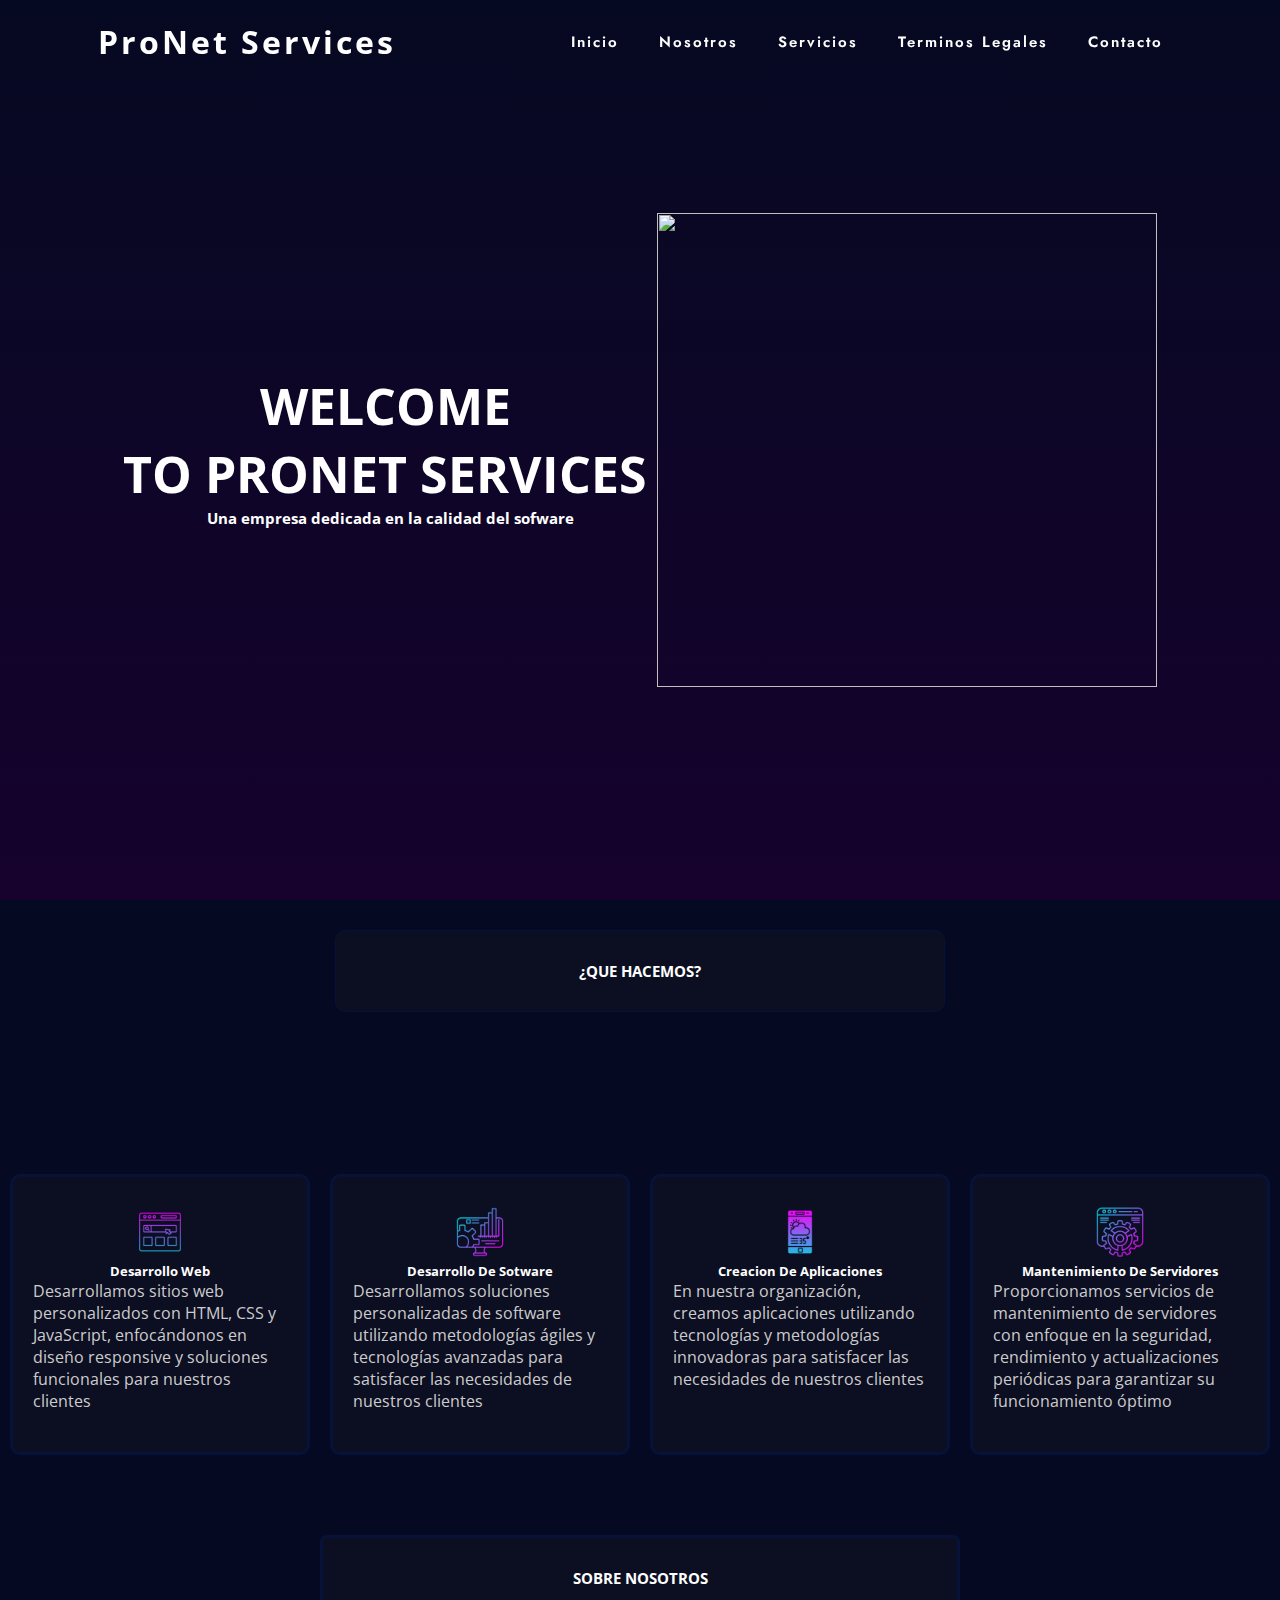
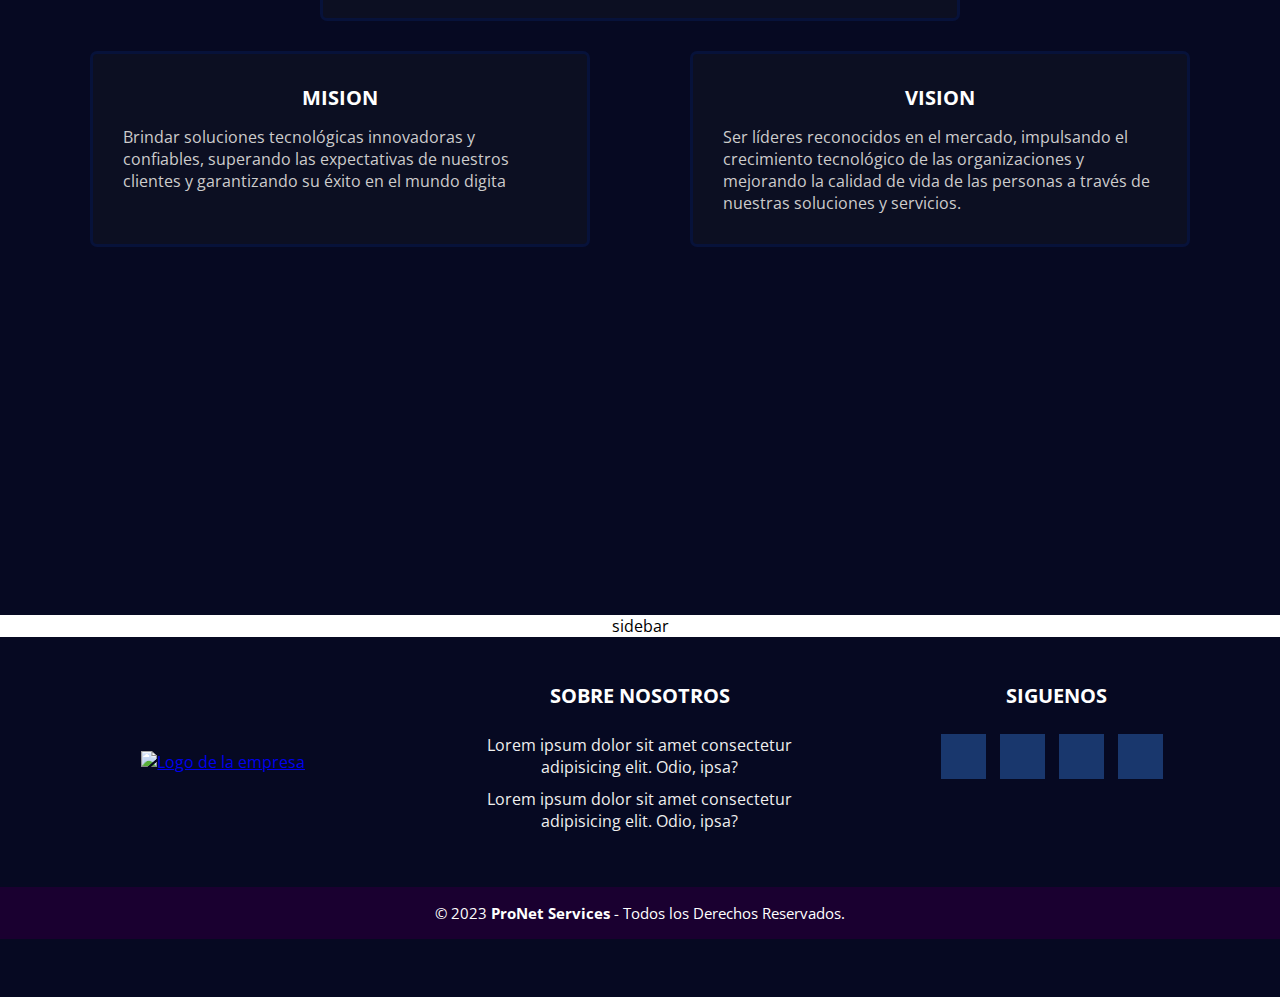
==== ProNet_Sotfware_Services/index.html @ a8c4e786 "ultimo cambio local" ====
<!DOCTYPE html>
<html lang="en">
  <head>
    <meta charset="UTF-8" />
    <meta http-equiv="X-UA-Compatible" content="IE=edge" />
    <meta name="viewport" content="width=device-width, initial-scale=1.0" />
    <title>ProNet Services</title>
    <link
      rel="stylesheet"
      href="https://cdnjs.cloudflare.com/ajax/libs/font-awesome/5.15.3/css/all.min.css"
      integrity="sha512-xpN9EXCEvNka0CQsBj8kV4ATmTujVa/8jhrhGm+kzLkaeNp1eXdJFvtG4E+bvL+9XaAzAPq4K+drCKptiCsMTw=="
      crossorigin="anonymous"
      referrerpolicy="no-referrer"
    />

    <link rel="preconnect" href="https://fonts.googleapis.com" />
    <link rel="preconnect" href="https://fonts.gstatic.com" crossorigin />
    <link
      href="https://fonts.googleapis.com/css2?family=Poppins:wght@500&display=swap"
      rel="stylesheet"
    />
    <link rel="stylesheet" href="css/body.css" />
    <link rel="stylesheet" href="css/header.css" />
    <link rel="stylesheet" href="css/nav.css" />
    <link rel="stylesheet" href="css/footer.css" />
    <script
      src="https://kit.fontawesome.com/eb496ab1a0.js"
      crossorigin="anonymous"
    ></script>
    <script>
      window.addEventListener("scroll", function () {
        var nav = document.querySelector("nav");
        nav.classList.toggle("abajo", window.scrollY > 0);
      });
    </script>
  </head>

  <body class="grid-container">
    <header class="header">
      <div class="content-header">
        <div class="titulo">
          <h1>WELCOME <br />TO PRONET SERVICES</h1>
          <h2>Una empresa dedicada en la calidad del sofware</h2>
        </div>
        <img
          src="https://amincodes.com/html/flex-it/assets/images/hero/illustration-1.png"
          alt=""
        />
      </div>
    </header>
    <nav class="nav-menu">
      <input type="checkbox" id="check" />
      <label for="check" class="checkbtn">
        <i class="menu-icon"><img src="svg/menu-svgrepo-com.svg" /></i>
      </label>
      <a href="#" class="title">ProNet Services</a>
      <ul>
        <li>
          <a href="#">Inicio</a>
        </li>
        <li>
          <a href="#">Nosotros</a>
        </li>
        <li>
          <a href="#">Servicios</a>
        </li>
        <li>
          <a href="tlegales.html">Terminos Legales</a>
        </li>
        <li>
          <a href="#r">Contacto</a>
        </li>
      </ul>
    </nav>
    <article class="main">
      <div class="main-container">
        <div class="main-title">
          <h2>¿QUE HACEMOS?</h2>
        </div>
        <div class="main-items-container">
          <div class="main-items">
            <img src="img/web-browser.png" alt="desarrollo web" />
            <h3>Desarrollo Web</h3>
            <p>
              Desarrollamos sitios web personalizados con HTML, CSS y
              JavaScript, enfocándonos en diseño responsive y soluciones
              funcionales para nuestros clientes
            </p>
          </div>
          <div class="main-items">
            <img src="img/ingenieria.png" alt="" />
            <h3>Desarrollo De Sotware</h3>
            <p>
              Desarrollamos soluciones personalizadas de software utilizando
              metodologías ágiles y tecnologías avanzadas para satisfacer las
              necesidades de nuestros clientes
            </p>
          </div>
          <div class="main-items">
            <img src="img/app-del-clima.png" alt="aplicaciones" />
            <h3>Creacion De Aplicaciones</h3>
            <p>
              En nuestra organización, creamos aplicaciones utilizando
              tecnologías y metodologías innovadoras para satisfacer las
              necesidades de nuestros clientes
            </p>
          </div>
          <div class="main-items">
            <img src="img/web-maintenance.png" alt="" />
            <h3>Mantenimiento De Servidores</h3>
            <p>
              Proporcionamos servicios de mantenimiento de servidores con
              enfoque en la seguridad, rendimiento y actualizaciones periódicas
              para garantizar su funcionamiento óptimo
            </p>
          </div>
        </div>
      </div>
      <div class="about">
        <div class="about-title">
          <h2>SOBRE NOSOTROS</h2>
        </div>
        <div class="about-container">
          <div class="about-items">
            <h3>MISION</h3>
            <p>
              Brindar soluciones tecnológicas innovadoras y confiables,
              superando las expectativas de nuestros clientes y garantizando su
              éxito en el mundo digita
            </p>
          </div>
          <div class="about-items">
            <h3>VISION</h3>
            <p>
              Ser líderes reconocidos en el mercado, impulsando el crecimiento
              tecnológico de las organizaciones y mejorando la calidad de vida
              de las personas a través de nuestras soluciones y servicios.
            </p>
          </div>
        </div>
      </div>
    </article>
    <aside class="sidebar">sidebar</aside>
    <footer class="footer" id="r">
      <div class="grupo-1">
        <div class="box">
          <figure>
            <a href="#">
              <img src="svg/" alt="Logo de la empresa" />
            </a>
          </figure>
        </div>
        <div class="box">
          <h2>SOBRE NOSOTROS</h2>
          <p>
            Lorem ipsum dolor sit amet consectetur adipisicing elit. Odio, ipsa?
          </p>
          <p>
            Lorem ipsum dolor sit amet consectetur adipisicing elit. Odio, ipsa?
          </p>
        </div>
        <div class="box">
          <h2>SIGUENOS</h2>
          <div class="red-social">
            <a href="#" class="fa fa-facebook"></a>
            <a href="#" class="fa fa-instagram"></a>
            <a href="#" class="fa fa-twitter"></a>
            <a href="#" class="fa fa-youtube"></a>
          </div>
        </div>
      </div>
      <div class="grupo-2">
        <small
          >&copy; 2023 <b>ProNet Services</b> - Todos los Derechos
          Reservados.</small
        >
      </div>
    </footer>
  </body>
</html>
---- ProNet_Sotfware_Services/css/body.css ----
@import "header.css";
@import "nav.css";
@import "main.css";
@import "about.css";
*{
  box-sizing: border-box;
  margin: 0;
  padding: 0;
  font-family: 'Poppins', sans-serif;
}

html {
  height: 100%;
  scroll-behavior: smooth !important;
}

body {
  min-height: 100%;
}

.grid-container > * {
  text-align: center;
}

.header {
  grid-area: header;
  background: linear-gradient(var(--dark-blue),#1a0030 70rem);
}
.sidebar {
  grid-area: sidebar;
}
.main {
  grid-area: main;
}
.footer {
  grid-area: footer;
}

.grid-container {
  display: grid;
  grid-template:
    "header"  100vh
    "main"    auto
    "sidebar" 100px
    "footer"  auto;
}

.navbar {
  position: sticky;
  top: 0;
}


#check,
.checkbtn {
  display: none;
}

#check:checked ~ nav {
  left: 0;
  transition: all .60s;
}


@media (min-width: 600px) {
  .grid-container {
    grid-template:
      "header  header" 100vh
      "main    sidebar" auto
      "footer  footer" 100px /
      auto      auto;
  }

  .navbar {
    position: sticky;
    top: 0;
  }


}

@media (min-width: 900px) {
  .grid-container {
    grid-template:
      "header  header  header"  100vh
      "main    main    main"    auto
      "sidebar sidebar sidebar" auto
      "footer  footer  footer"  100px /
       auto     auto   auto;
  }


}
---- ProNet_Sotfware_Services/css/header.css ----
@import "colors.css";

header {
  position: relative;
  width: 100%;
  background-color: var(--dark-blue);
  display: flex;
  justify-content: center;
  align-items: center;
}
.content-header {
  display: flex;
  justify-content: center;
  align-items: center;
}

h1 {
  font-size: 50px;
  margin-right: 10px;
  float: start;
  color: #fff;
}

h2 {
  font-size: 15px;
  color: #fff;
}
h3{
    font-size: 13px;
    color: var(--font);
}

header img {
  width: 500px;
  height: 474px;
}

@media (max-width: 900px) {
  header img {
    width: 400px;
    height: 300px;
  }
  .content-header {
    display: grid;
    grid-column: auto;
  }
  .titulo {
    margin-top: 100px;
  }
  h1 {
    font-size: 50px;
  }
}
---- ProNet_Sotfware_Services/css/nav.css ----
@import url("https://fonts.googleapis.com/css2?family=Jost:ital@1&display=swap");
@import "colors.css";
nav {
  position: fixed;
  top: 0;
  left: 0;
  width: 100%;
  display: flex;
  justify-content: space-around;
  transition: 0.7s;
  padding: 20px 20px;
  z-index: 10;
}

nav.abajo {
    background-color: #2e3d7a;
  padding: 15px 20px;
}

nav.abajo .logo, nav.abajo ul li a{
  color: #ffffff;
}

nav ul {
  position: relative;
  display: flex;
  justify-content: center;
  align-items: center;
}
nav ul li {
  list-style: none;
}
nav ul li a {
  font-family: "Jost", sans-serif;
  position: relative;
  margin: 0 15px;
  text-decoration: none;
  color: #fff;
  letter-spacing: 2px;
  font-size: 15px;
  font-weight: 600;
  transition: 0.7s;
  padding: 5px;
  border-radius: 7px;
}

.title {
  color: #fff;
  font-weight: bold;
  font-size: 2em;
  letter-spacing: 3px;
  transition: 1.5s;
  text-decoration: none;
}

.checkbtn {
  display: block;
  float: right;
  margin-top: 9px;
}

.checkbtn img {
  height: 40px;
  width: 45px;
  filter: invert(100%);
  object-fit: cover;
}

.menu-icon {
  display: block;
  position: fixed;
  top: 20px;
  right: 20px;
  cursor: pointer;
}

#check,
.checkbtn {
  display: none;
}
#check:checked ~ nav {
  flex-direction: column;
  align-items: end;
  height: 100%;
}

.icon2 {
  color: #fff;
}
---- ProNet_Sotfware_Services/css/footer.css ----
@import url("https://fonts.googleapis.com/css2?family=Open+Sans:wght@400;700&display=swap");
:root {
  --dark-blue: #060922;
}

* {
  margin: 0;
  padding: 0;
  box-sizing: border-box;
  font-family: "Open Sans", sans-serif;
}
.footer {
  height: 40vh;
  background-color: var(--dark-blue);
}
.footer .grupo-1 {
  width: 100%;
  max-width: 1200px;
  margin: auto;
  display: grid;
  grid-template-columns: repeat(3, 1fr);
  grid-gap: 50px;
  padding: 45px 0px;
}
.footer .grupo-1 .box figure {
  width: 100%;
  height: 100%;
  display: flex;
  justify-content: center;
  align-items: center;
}
.footer .grupo-1 .box figure img {
  width: 250px;
}
.footer .grupo-1 .box h2 {
  color: #fff;
  margin-bottom: 25px;
  font-size: 20px;
}
.footer .grupo-1 .box p {
  color: #efefef;
  margin-bottom: 10px;
}
.footer .grupo-1 .red-social a {
  display: inline-block;
  text-decoration: none;
  width: 45px;
  height: 45px;
  line-height: 45px;
  color: #fff;
  margin-right: 10px;
  background-color: #19376d;
  text-align: center;
  transition: all 300ms ease;
}
.footer .grupo-1 .red-social a:hover {
  color: aqua;
}
.footer .grupo-2 {
  background-color: #1a0030;
  padding: 15px 10px;
  text-align: center;
  color: #fff;
}
.footer .grupo-2 small {
  font-size: 15px;
}
@media screen and (max-width: 800px) {
  .footer .grupo-1 {
    grid-template-columns: repeat(1, 1fr);
    grid-gap: 30px;
    padding: 35px 0px;
    background-color: var(--dark-blue);
  }
}
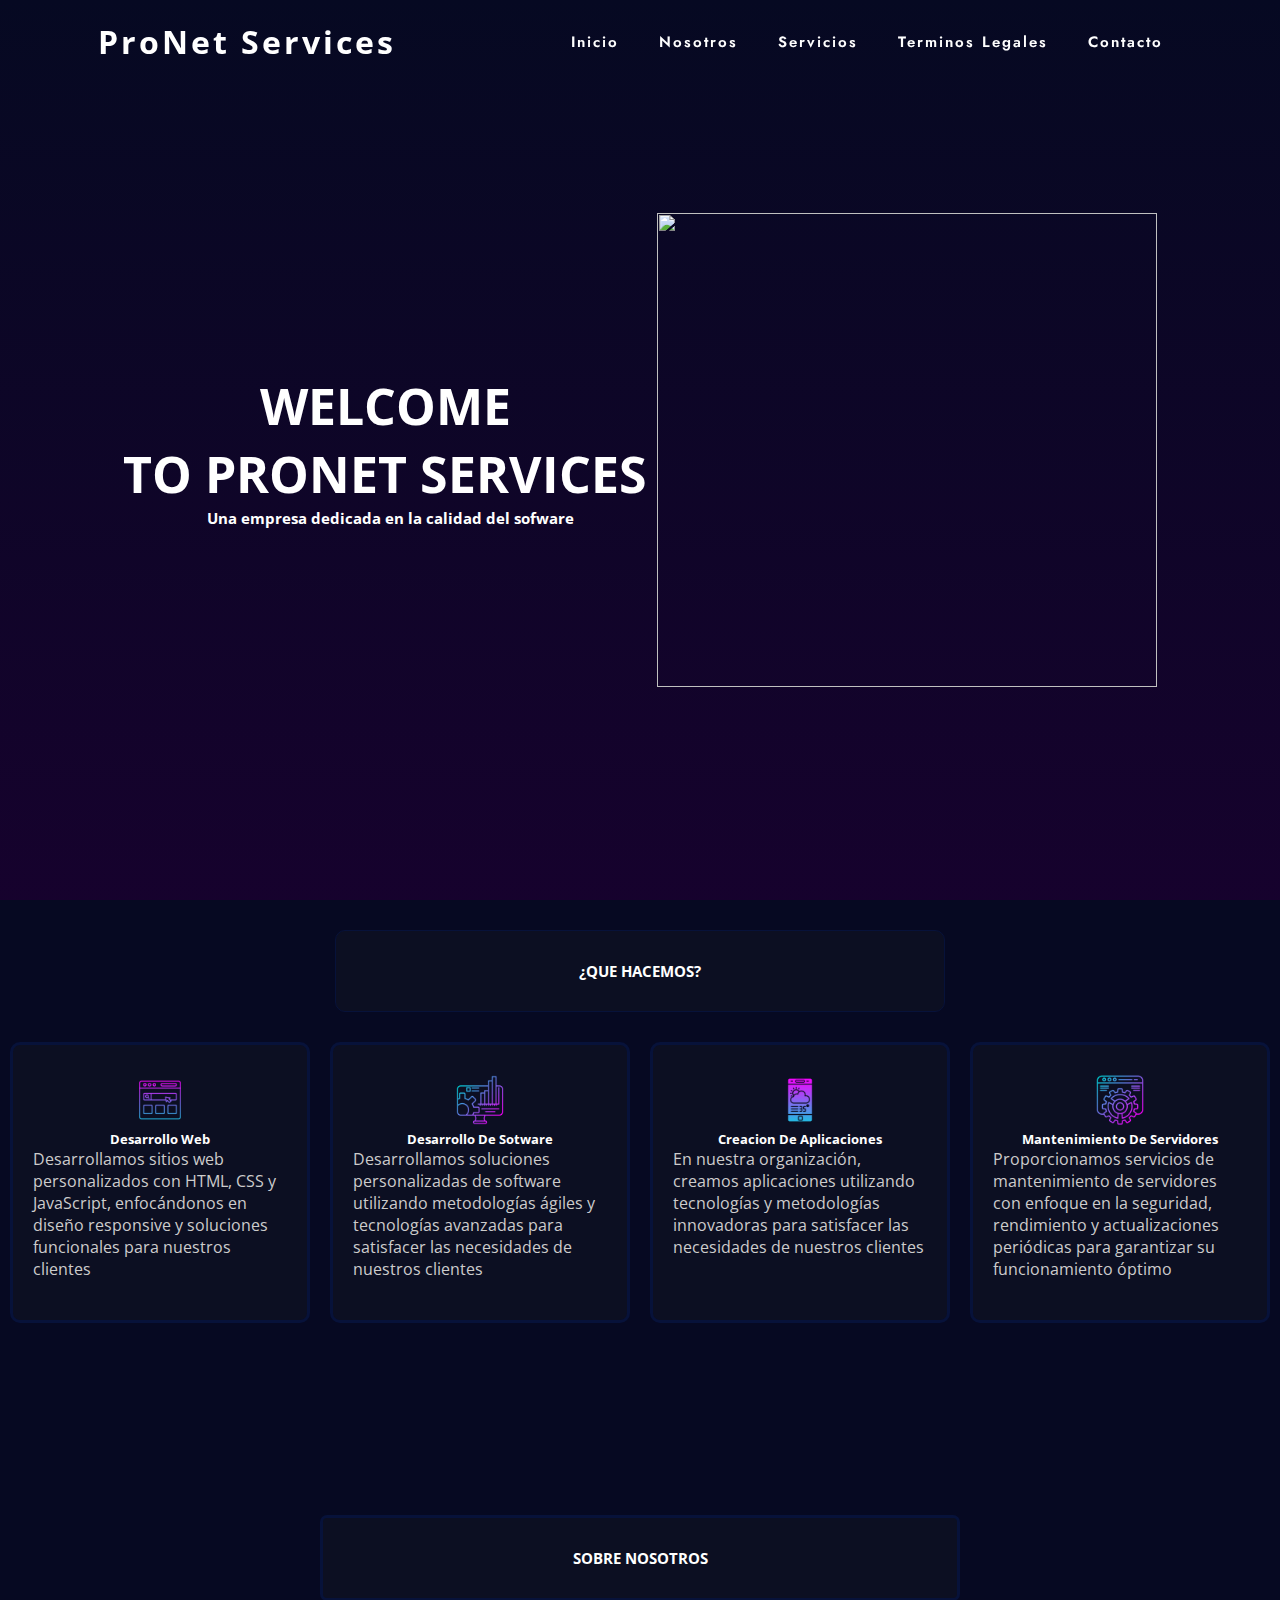
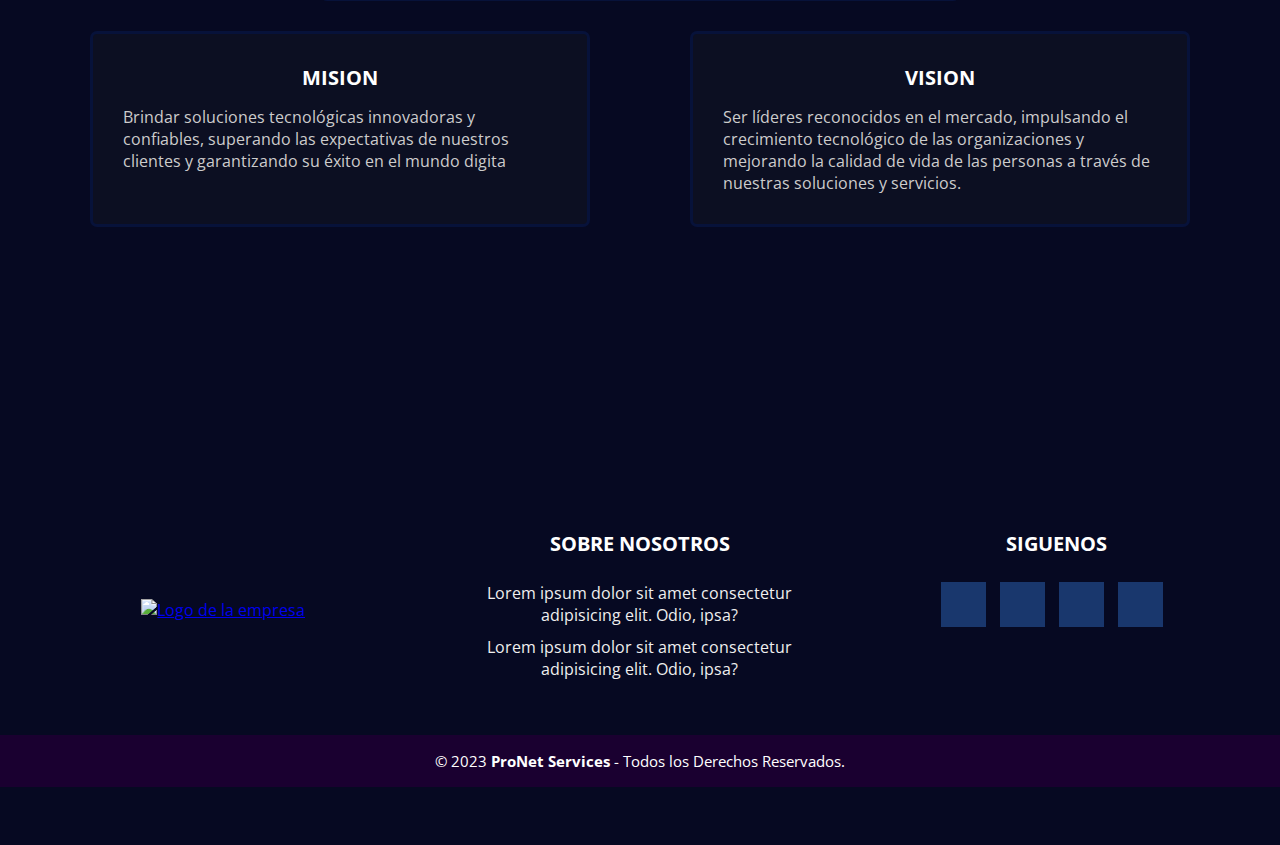
==== commit fd5088a6: "ultimo cambio apartado final que pertenece a los terminos y condiciones" ====
--- a/ProNet_Sotfware_Services/index.html
+++ b/ProNet_Sotfware_Services/index.html
@@ -65,7 +65,7 @@
           <a href="#">Servicios</a>
         </li>
         <li>
-          <a href="tlegales.html">Terminos Legales</a>
+          <a href="./pages/Terminos.html">Terminos Legales</a>
         </li>
         <li>
           <a href="#r">Contacto</a>
@@ -140,7 +140,6 @@
         </div>
       </div>
     </article>
-    <aside class="sidebar">sidebar</aside>
     <footer class="footer" id="r">
       <div class="grupo-1">
         <div class="box">
--- a/ProNet_Sotfware_Services/css/body.css
+++ b/ProNet_Sotfware_Services/css/body.css
@@ -11,7 +11,7 @@
 
 html {
   height: 100%;
-  scroll-behavior: smooth !important;
+  scroll-behavior: smooth;
 }
 
 body {
@@ -84,10 +84,10 @@
     grid-template:
       "header  header  header"  100vh
       "main    main    main"    auto
-      "sidebar sidebar sidebar" auto
       "footer  footer  footer"  100px /
        auto     auto   auto;
   }
 
+}
 
-}
+
--- a/ProNet_Sotfware_Services/css/nav.css
+++ b/ProNet_Sotfware_Services/css/nav.css
@@ -13,11 +13,12 @@
 }
 
 nav.abajo {
-    background-color: #2e3d7a;
+  background-color: #2e3d7a;
   padding: 15px 20px;
 }
 
-nav.abajo .logo, nav.abajo ul li a{
+nav.abajo .logo,
+nav.abajo ul li a {
   color: #ffffff;
 }
 
@@ -78,13 +79,52 @@
 .checkbtn {
   display: none;
 }
-#check:checked ~ nav {
-  flex-direction: column;
-  align-items: end;
-  height: 100%;
-}
 
 .icon2 {
   color: #fff;
 }
 
+@media (max-width: 600px) {
+  .checkbtn {
+    display: initial;
+  }
+
+  nav {
+    justify-content: start;
+  }
+  nav ul {
+    display: inline-block;
+    position: fixed;
+    width: 50%;
+    height: 100vh;
+    background: var(--dark-blue);
+    top: 0;
+    left: -500px;
+    text-align: center;
+    transition: all 0.5s;
+  }
+  nav ul li {
+    display: block;
+    margin: 50px 0;
+    line-height: 30px;
+  }
+ 
+  li a:hover,
+  li a.active {
+    background: none;
+    color: red;
+  }
+  #check:checked ~ ul {
+    left: 0;
+  }
+
+  nav.abajo {
+    background-color: initial;
+  }
+
+  nav.abajo .logo,
+  nav.abajo ul li a {
+    color: #fff;
+  }
+  
+}
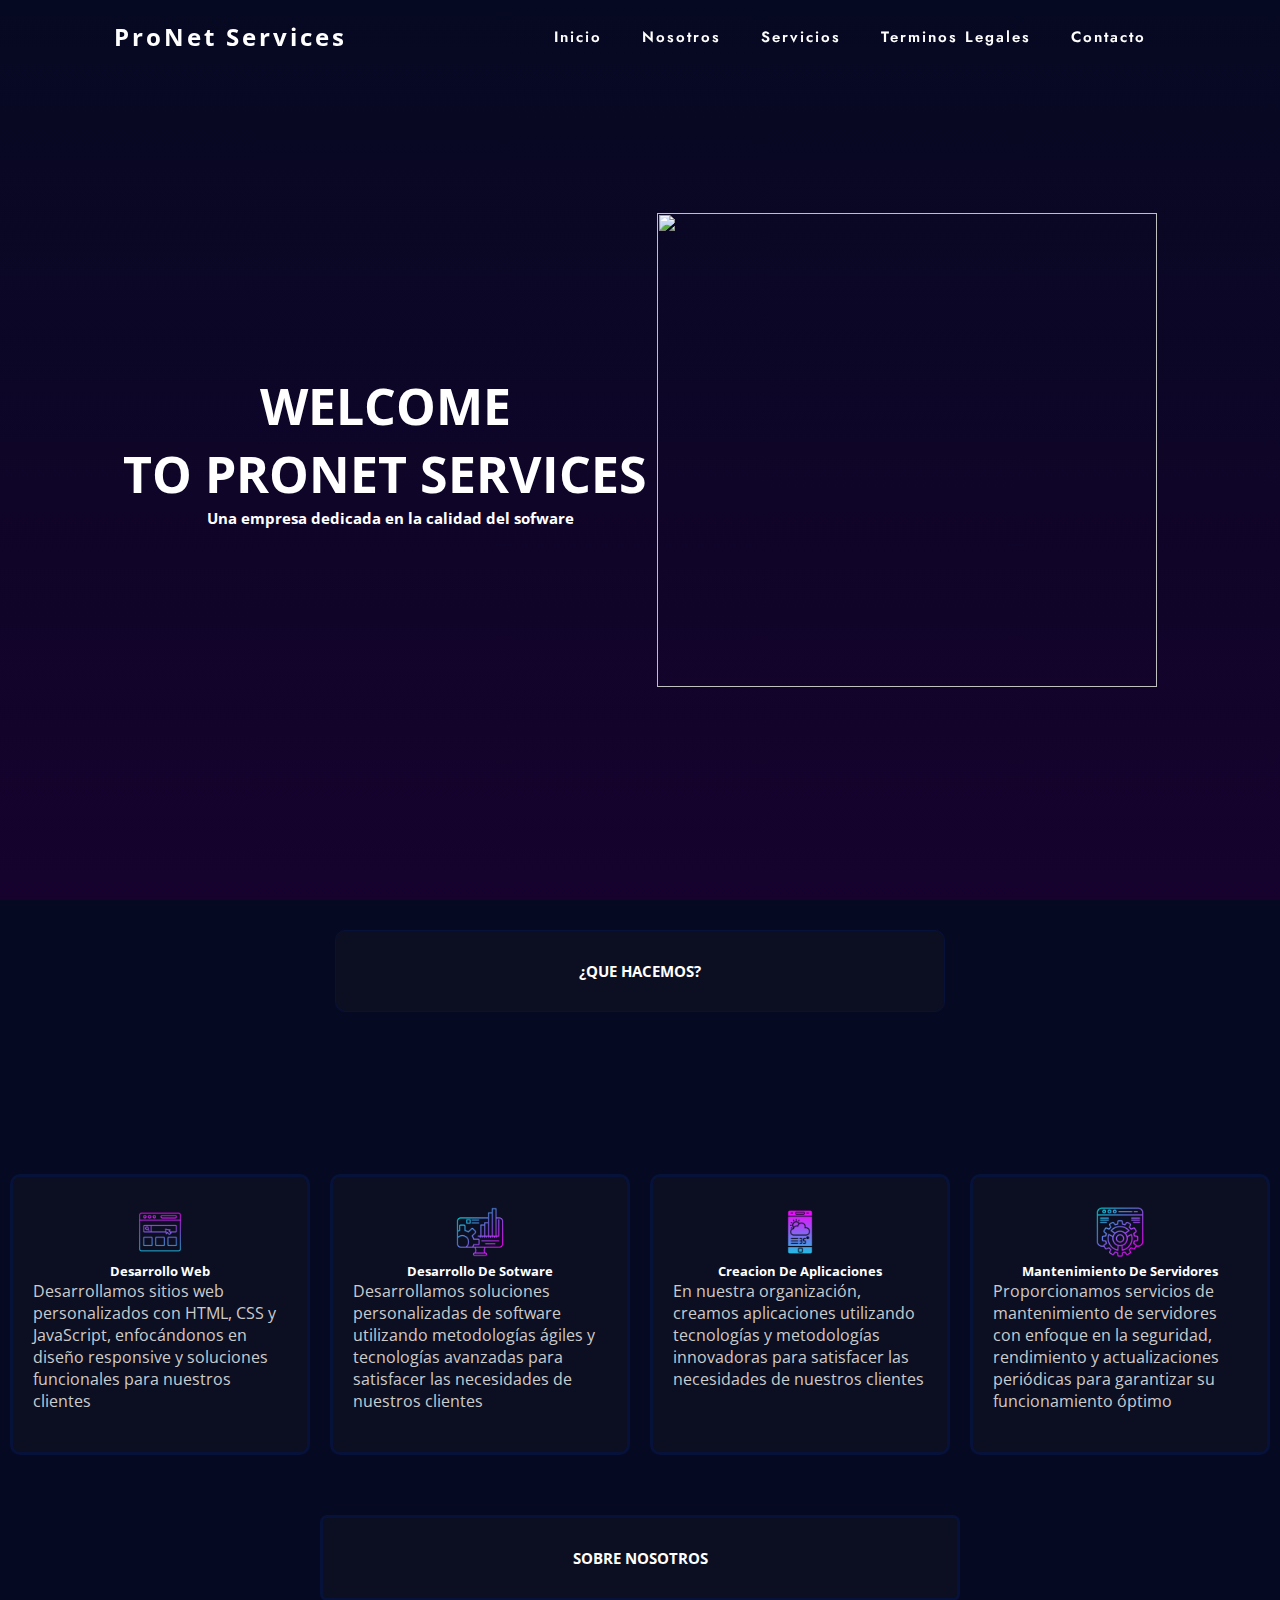
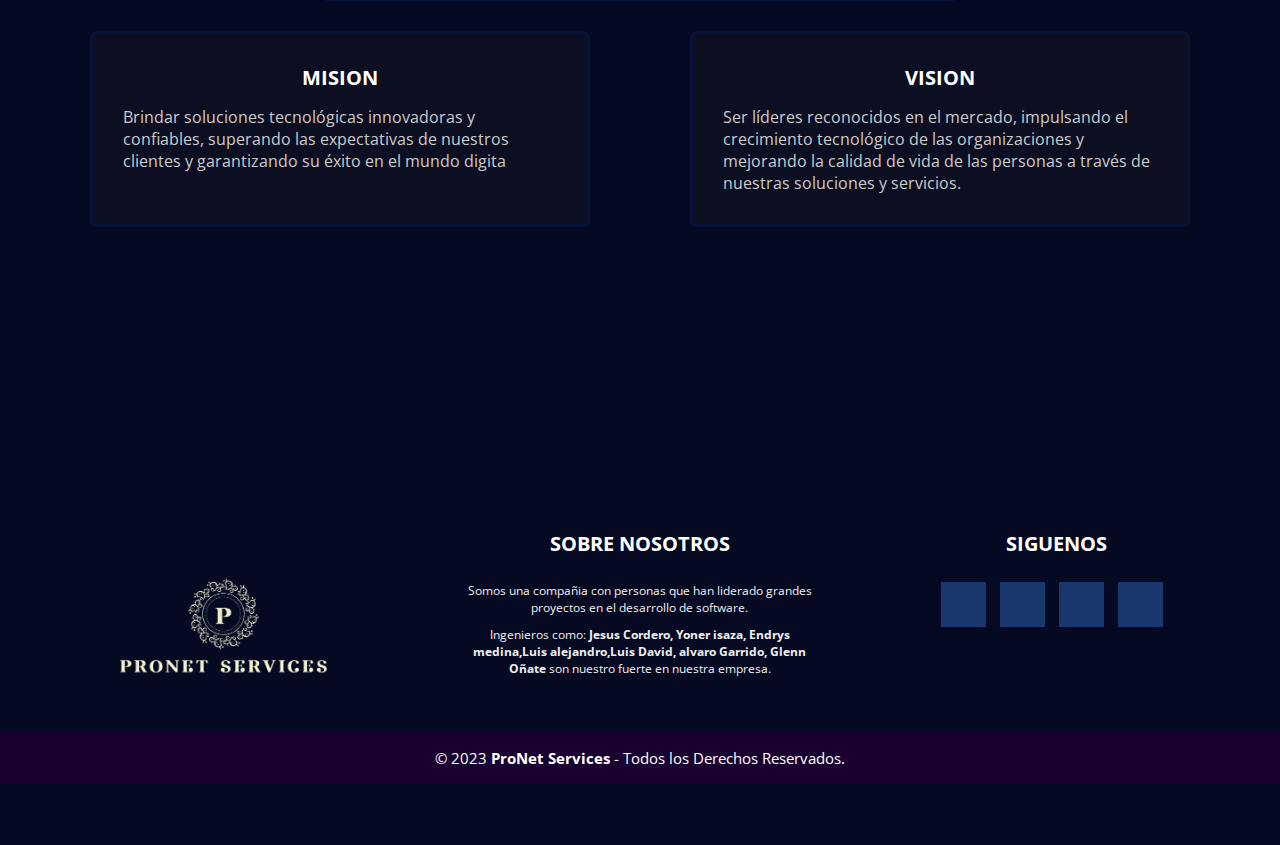
==== commit de630a69: "footer10" ====
--- a/ProNet_Sotfware_Services/index.html
+++ b/ProNet_Sotfware_Services/index.html
@@ -140,22 +140,23 @@
         </div>
       </div>
     </article>
+    <aside class="sidebar">sidebar</aside>
     <footer class="footer" id="r">
       <div class="grupo-1">
         <div class="box">
           <figure>
             <a href="#">
-              <img src="svg/" alt="Logo de la empresa" />
+              <img src="../ProNet_Sotfware_Services/img/logo.png" alt="Logo de la empresa" />
             </a>
           </figure>
         </div>
-        <div class="box">
+        <div class="box til">
           <h2>SOBRE NOSOTROS</h2>
           <p>
-            Lorem ipsum dolor sit amet consectetur adipisicing elit. Odio, ipsa?
+           Somos una compañia con personas que han liderado grandes proyectos en el desarrollo de software.
           </p>
           <p>
-            Lorem ipsum dolor sit amet consectetur adipisicing elit. Odio, ipsa?
+            Ingenieros como: <b>Jesus Cordero, Yoner isaza, Endrys medina,Luis alejandro,Luis David, alvaro Garrido, Glenn Oñate</b> son nuestro fuerte en nuestra empresa. 
           </p>
         </div>
         <div class="box">
--- a/ProNet_Sotfware_Services/css/nav.css
+++ b/ProNet_Sotfware_Services/css/nav.css
@@ -48,7 +48,7 @@
 .title {
   color: #fff;
   font-weight: bold;
-  font-size: 2em;
+  font-size: 1.5em;
   letter-spacing: 3px;
   transition: 1.5s;
   text-decoration: none;
@@ -84,7 +84,7 @@
   color: #fff;
 }
 
-@media (max-width: 600px) {
+@media (max-width: 900px) {
   .checkbtn {
     display: initial;
   }
--- a/ProNet_Sotfware_Services/css/footer.css
+++ b/ProNet_Sotfware_Services/css/footer.css
@@ -65,6 +65,11 @@
 .footer .grupo-2 small {
   font-size: 15px;
 }
+
+.til p {
+  font-size: 12px;
+  
+}
 @media screen and (max-width: 800px) {
   .footer .grupo-1 {
     grid-template-columns: repeat(1, 1fr);
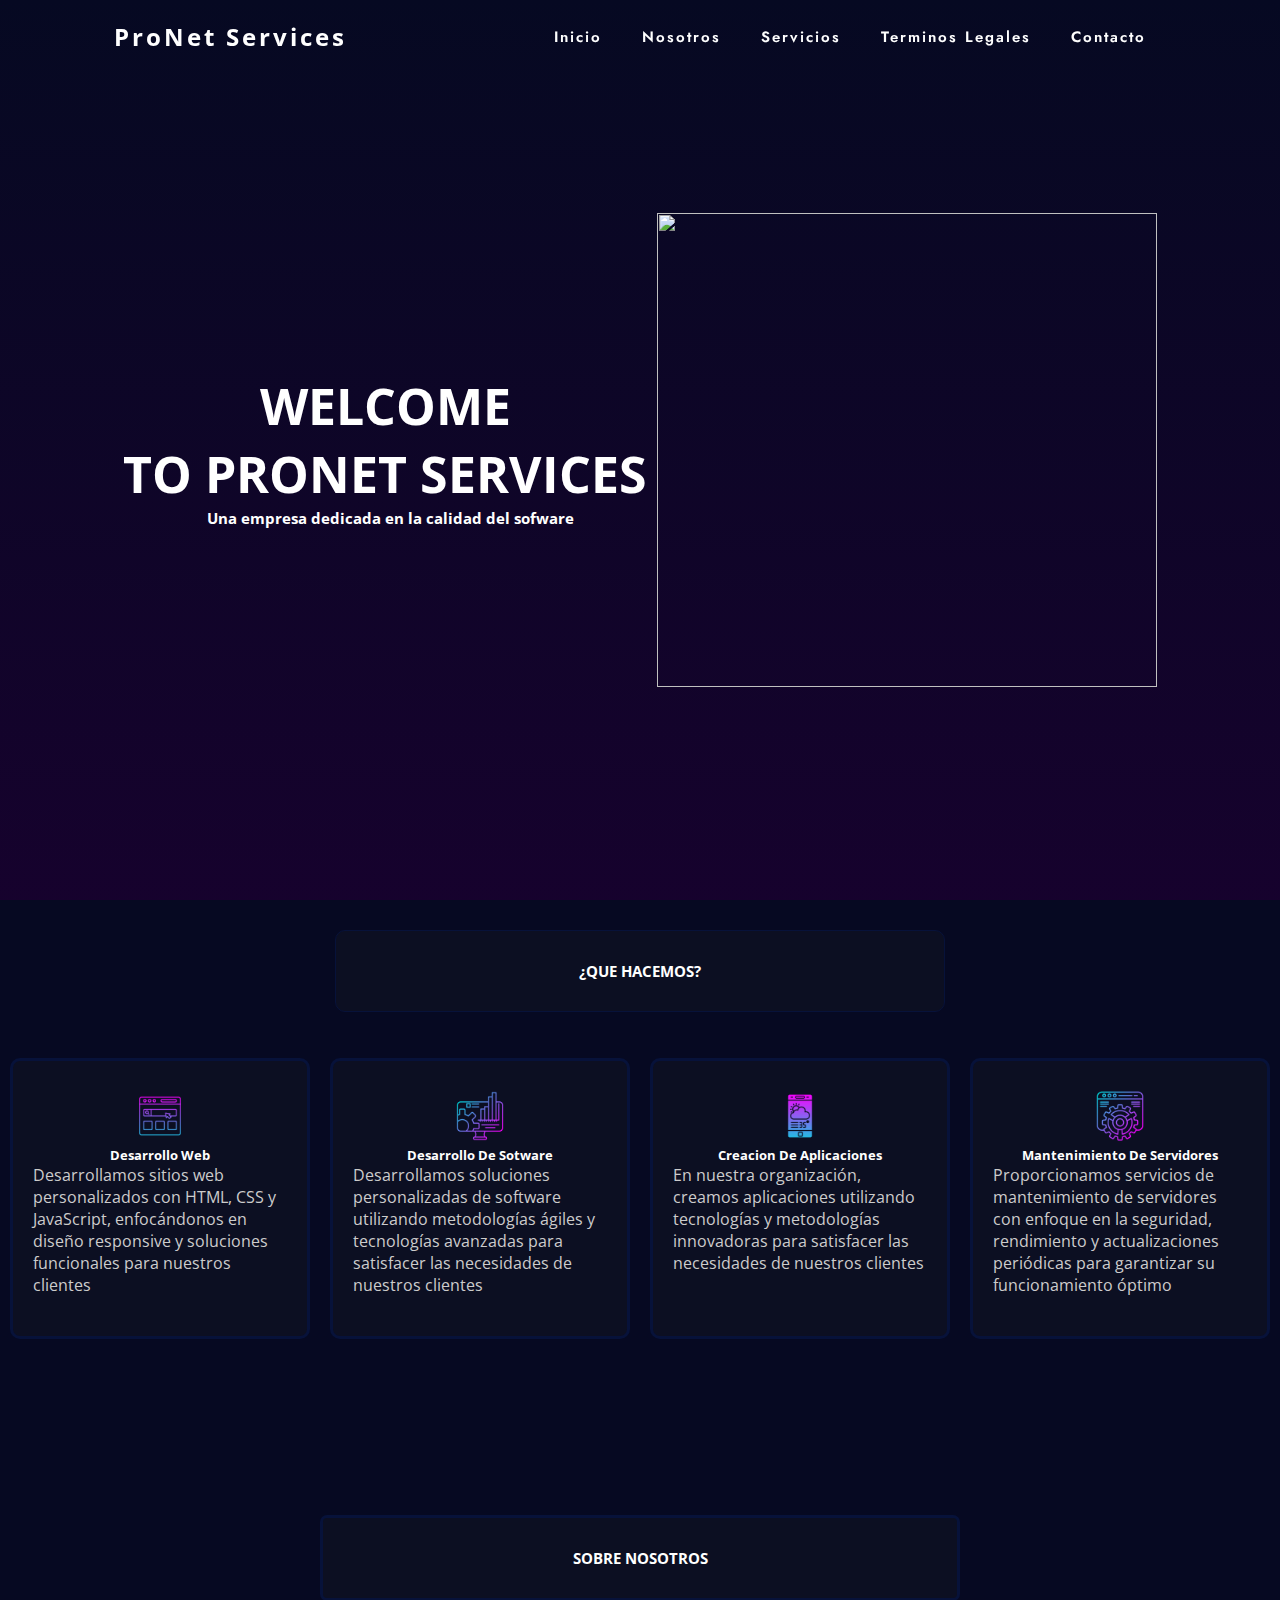
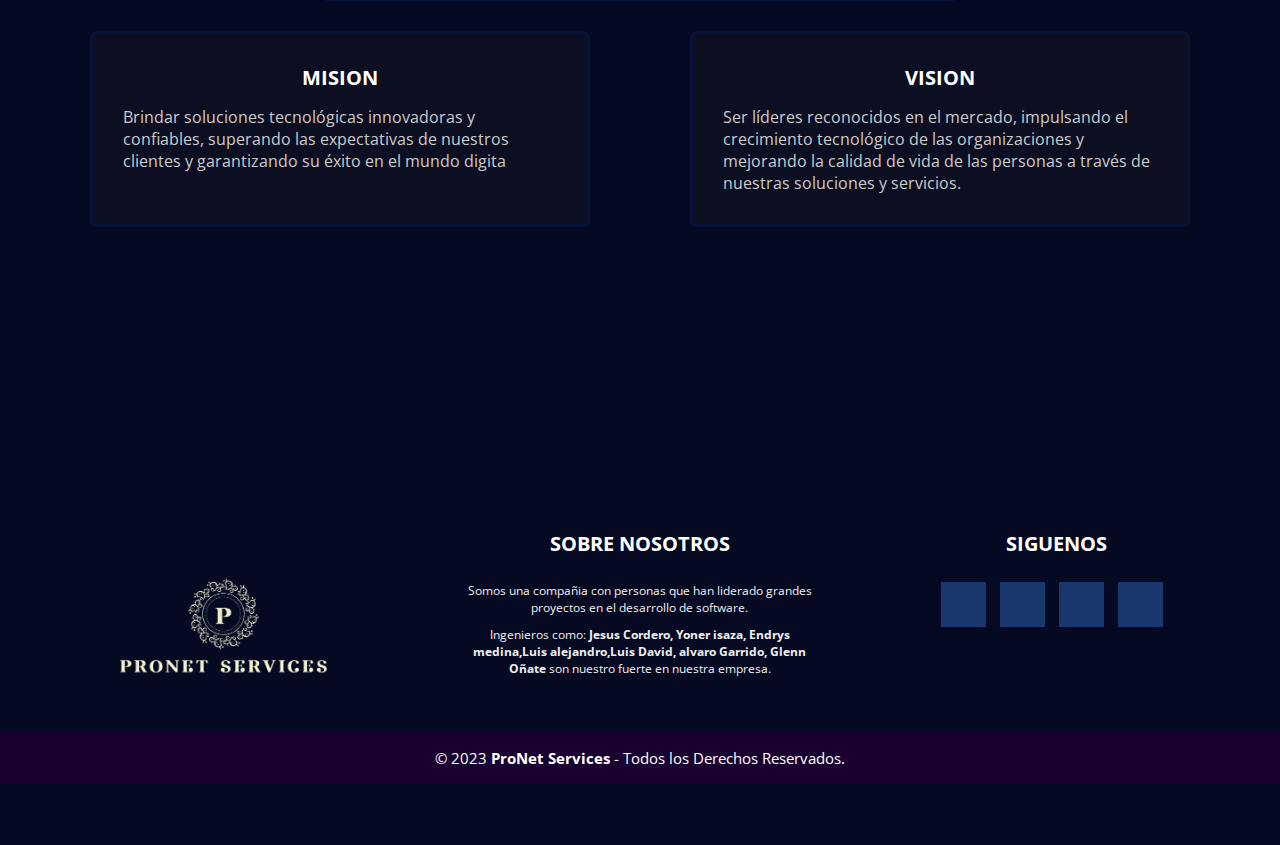
==== commit 7b02aec4: "Merge branch 'main' of github.com:jesusacb25/eliminar-despues" ====
--- a/ProNet_Sotfware_Services/index.html
+++ b/ProNet_Sotfware_Services/index.html
@@ -140,7 +140,6 @@
         </div>
       </div>
     </article>
-    <aside class="sidebar">sidebar</aside>
     <footer class="footer" id="r">
       <div class="grupo-1">
         <div class="box">
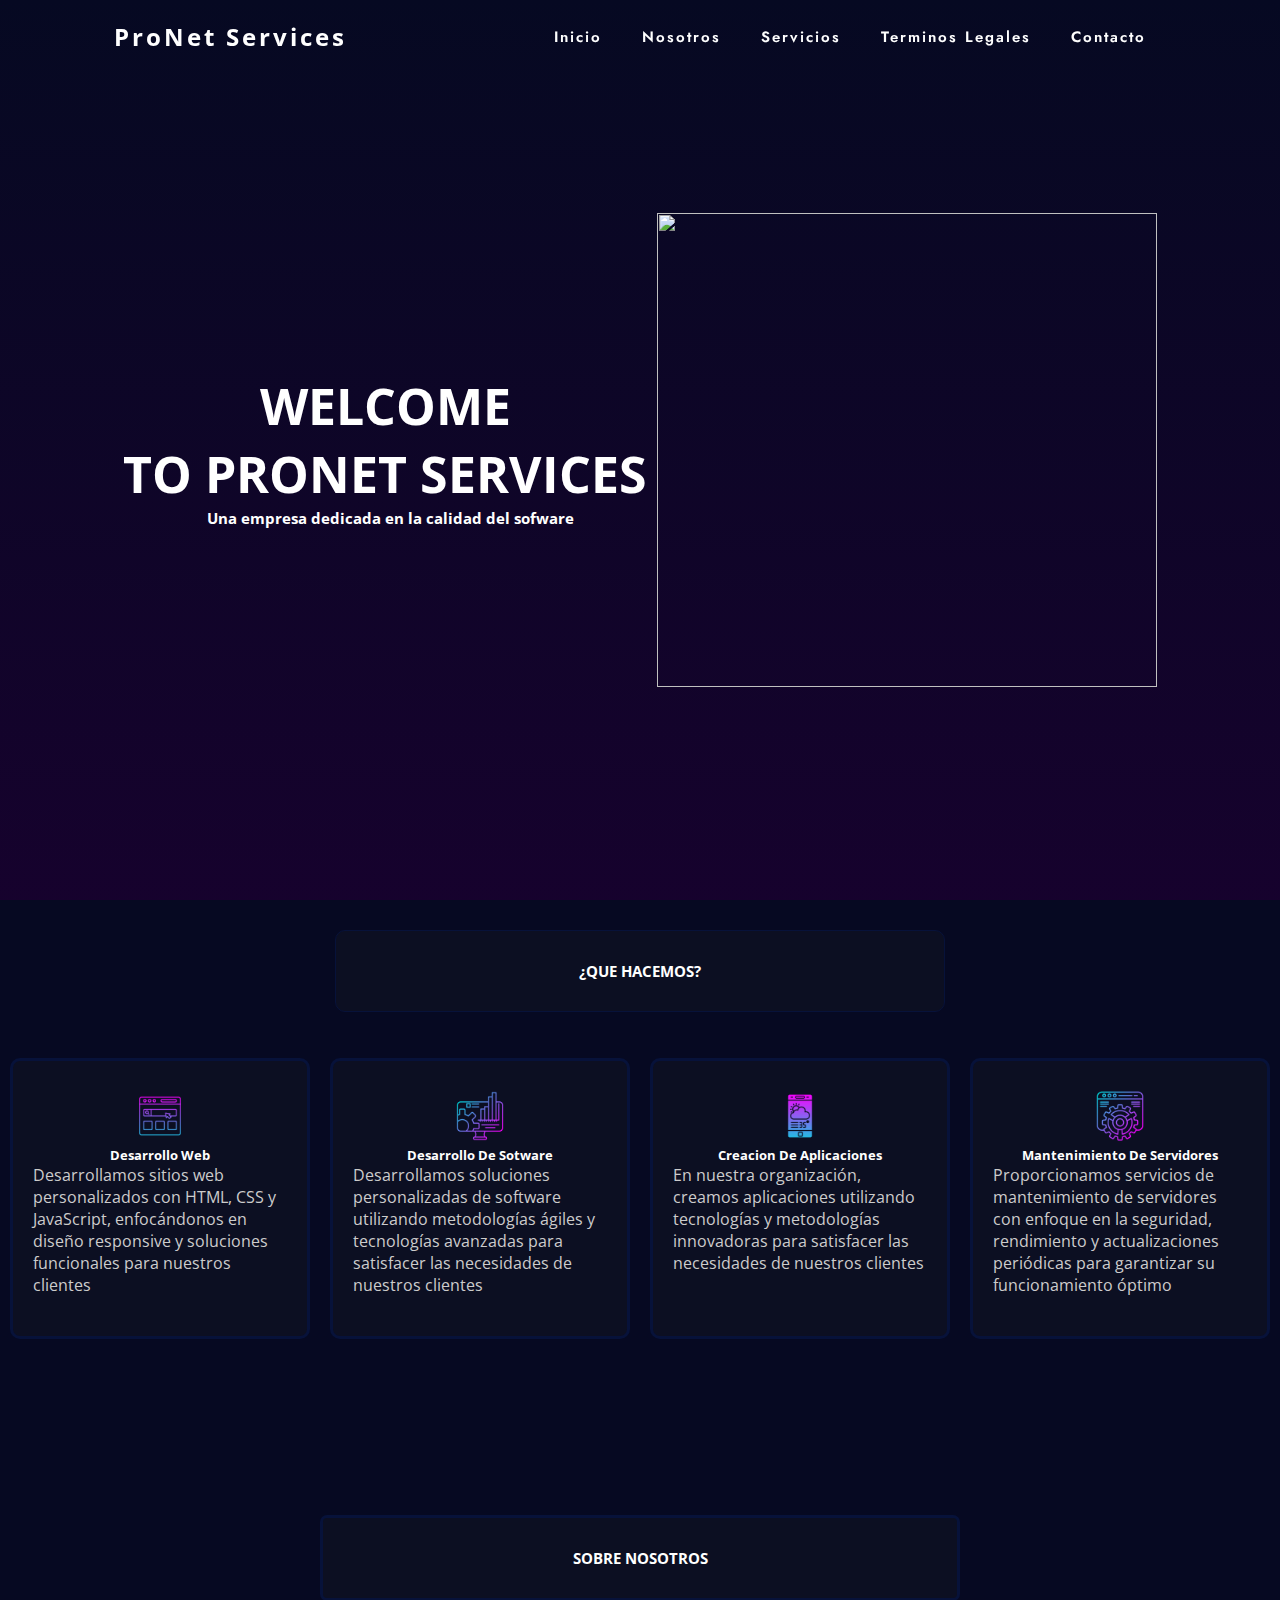
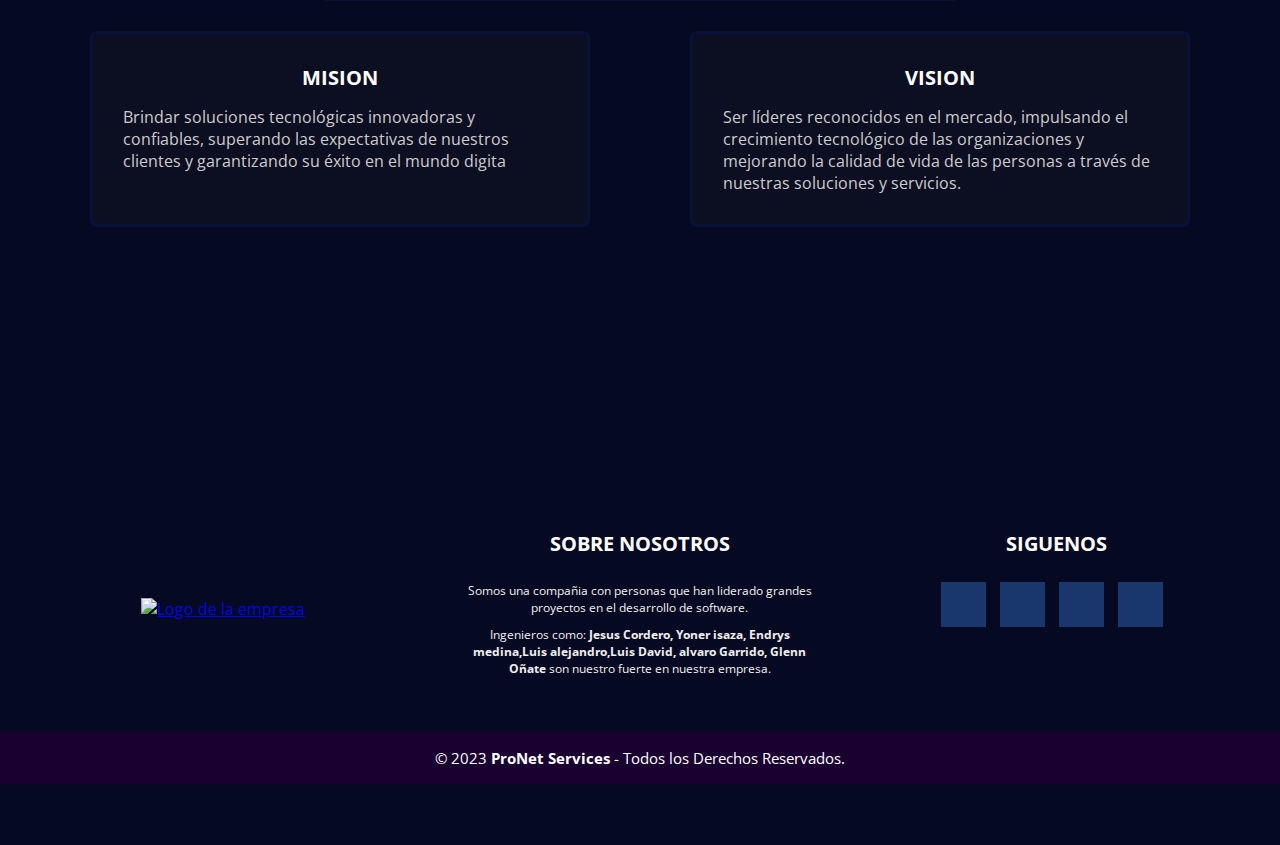
==== commit 0204051b: "ultimo cambio final de verdad" ====
--- a/ProNet_Sotfware_Services/index.html
+++ b/ProNet_Sotfware_Services/index.html
@@ -33,6 +33,7 @@
         nav.classList.toggle("abajo", window.scrollY > 0);
       });
     </script>
+    <link rel="icon" href="./img/logo.png">
   </head>
 
   <body class="grid-container">
@@ -145,7 +146,7 @@
         <div class="box">
           <figure>
             <a href="#">
-              <img src="../ProNet_Sotfware_Services/img/logo.png" alt="Logo de la empresa" />
+              <img src="../img/logo.png" alt="Logo de la empresa" />
             </a>
           </figure>
         </div>
--- a/ProNet_Sotfware_Services/css/footer.css
+++ b/ProNet_Sotfware_Services/css/footer.css
@@ -68,7 +68,6 @@
 
 .til p {
   font-size: 12px;
-  
 }
 @media screen and (max-width: 800px) {
   .footer .grupo-1 {
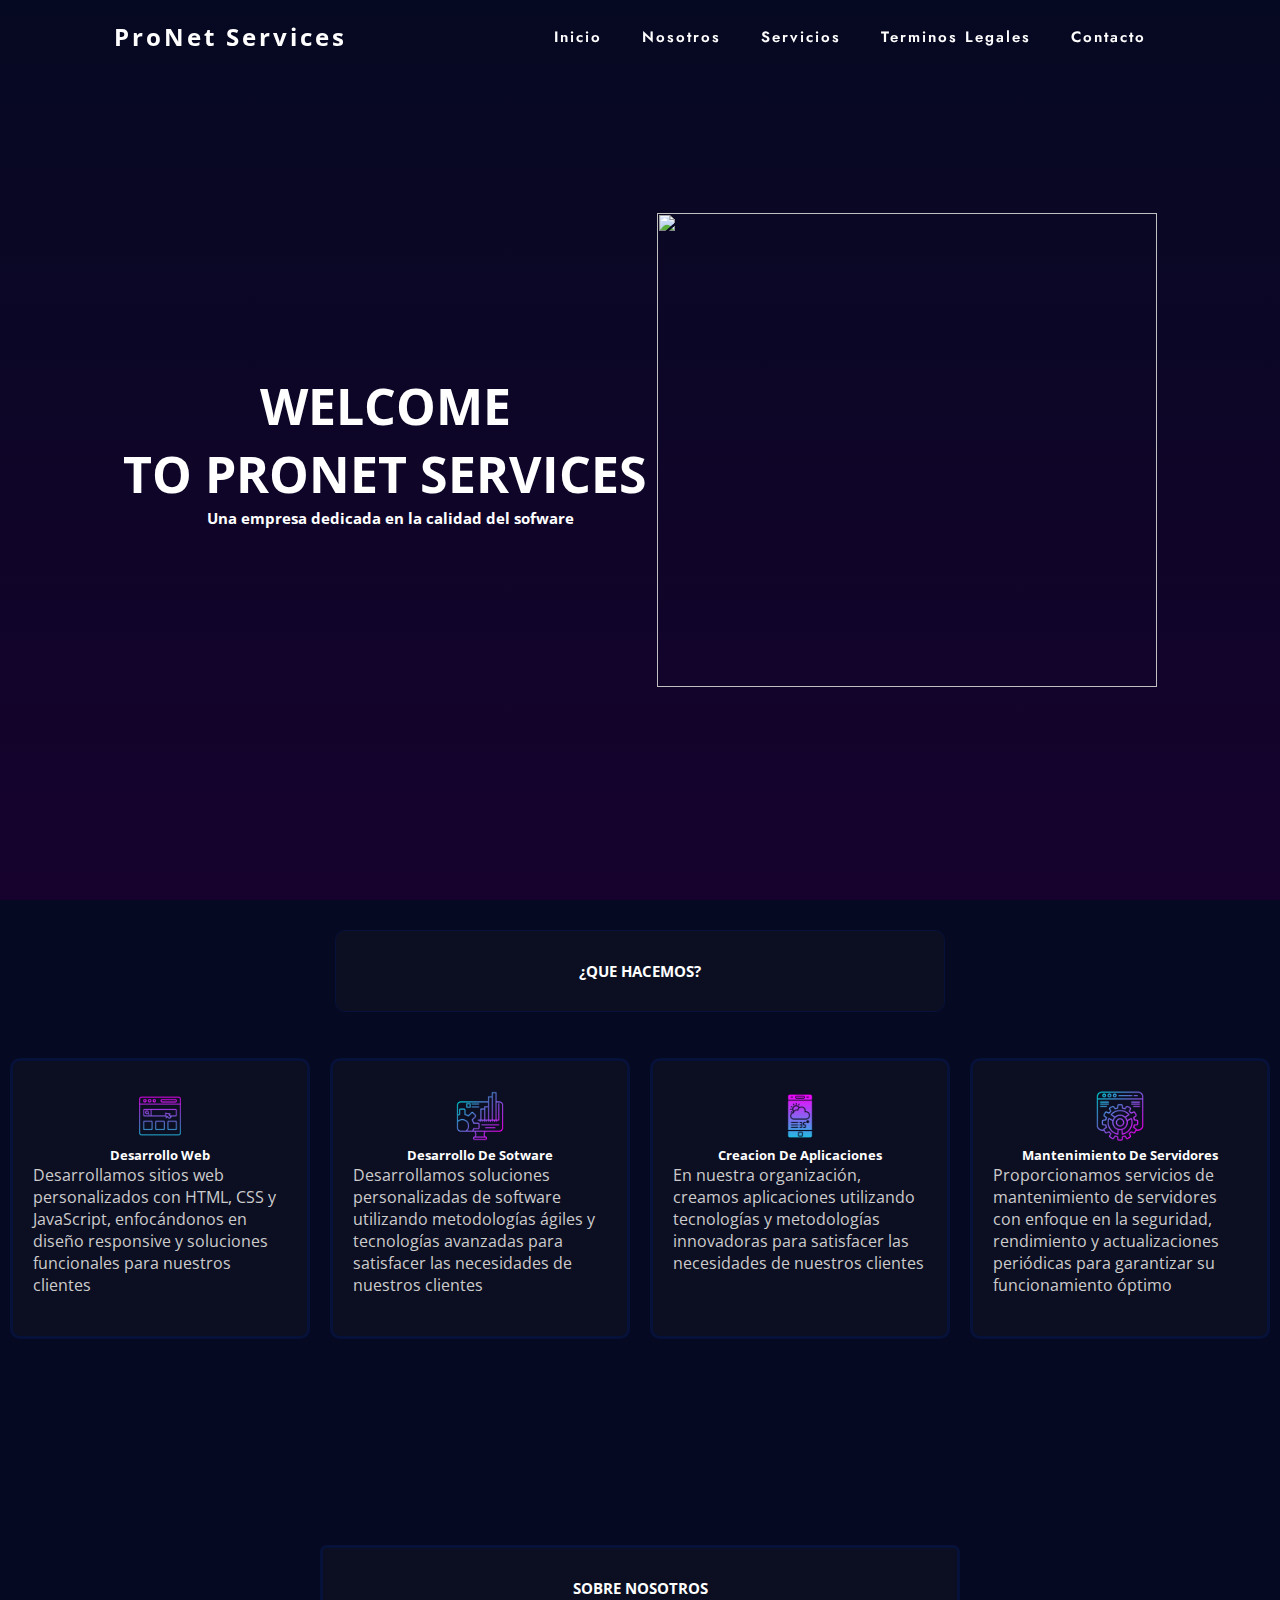
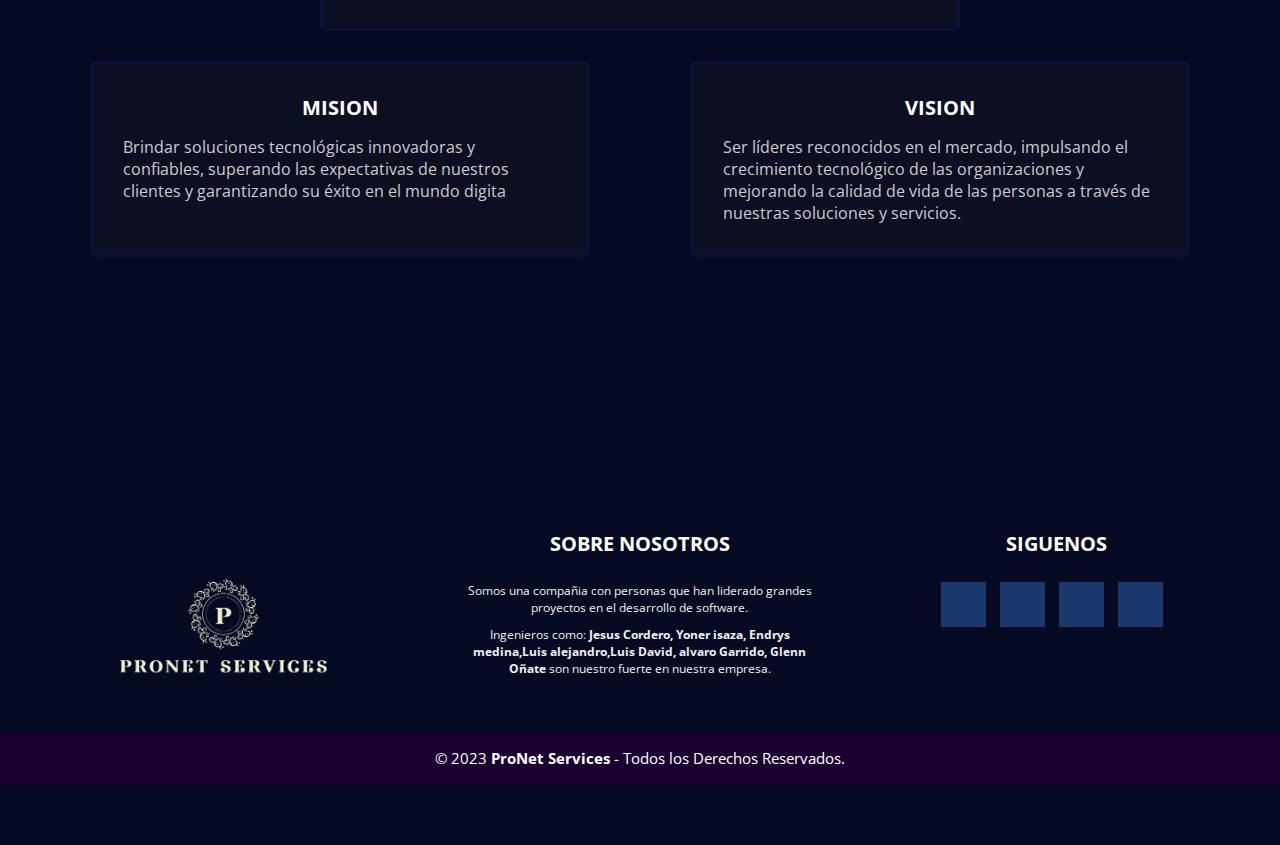
==== commit d698702b: "ultimo cambio" ====
--- a/ProNet_Sotfware_Services/index.html
+++ b/ProNet_Sotfware_Services/index.html
@@ -146,7 +146,7 @@
         <div class="box">
           <figure>
             <a href="#">
-              <img src="../img/logo.png" alt="Logo de la empresa" />
+              <img src="./img/logo.png" alt="Logo de la empresa" />
             </a>
           </figure>
         </div>
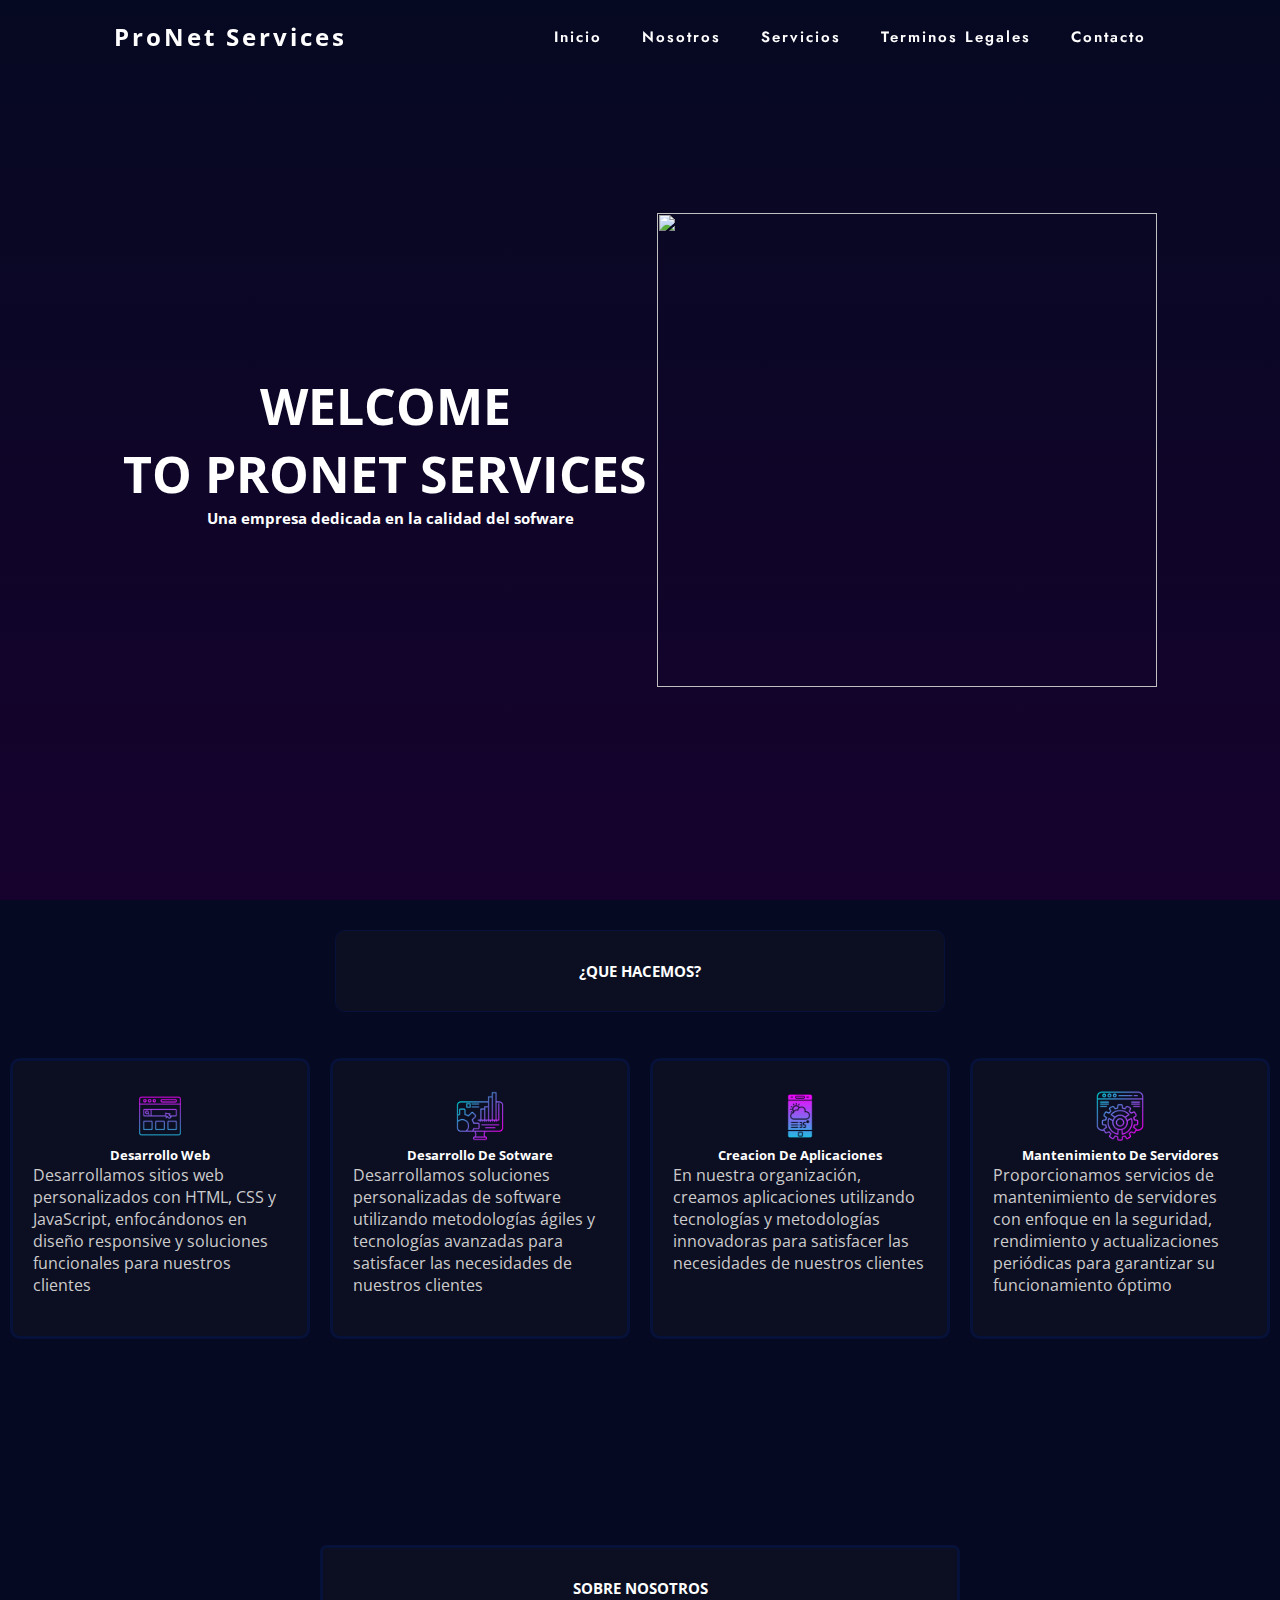
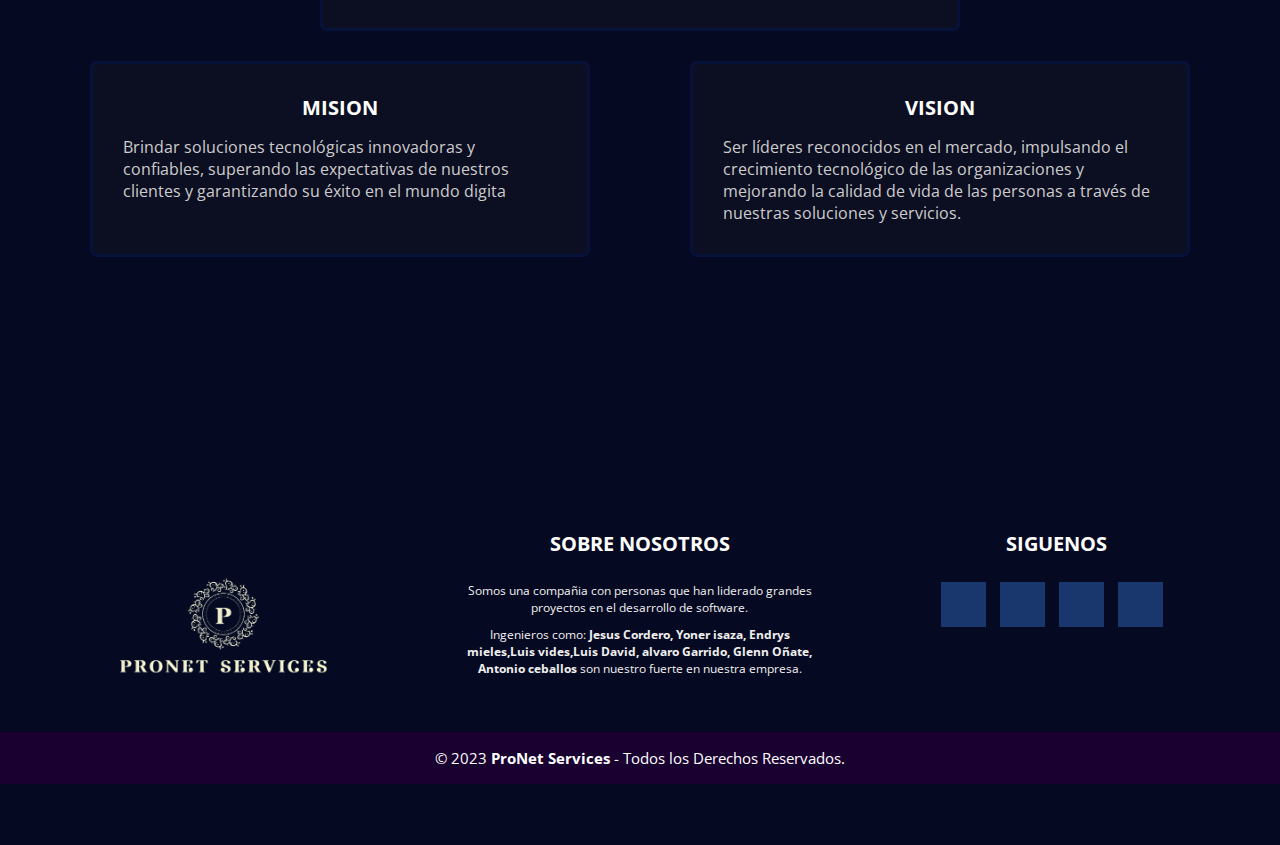
==== commit 48bb6d00: "ultimos cambios en los terminos y condiciones" ====
--- a/ProNet_Sotfware_Services/index.html
+++ b/ProNet_Sotfware_Services/index.html
@@ -156,7 +156,7 @@
            Somos una compañia con personas que han liderado grandes proyectos en el desarrollo de software.
           </p>
           <p>
-            Ingenieros como: <b>Jesus Cordero, Yoner isaza, Endrys medina,Luis alejandro,Luis David, alvaro Garrido, Glenn Oñate</b> son nuestro fuerte en nuestra empresa. 
+            Ingenieros como: <b>Jesus Cordero, Yoner isaza, Endrys mieles,Luis vides,Luis David, alvaro Garrido, Glenn Oñate, Antonio ceballos</b> son nuestro fuerte en nuestra empresa. 
           </p>
         </div>
         <div class="box">
